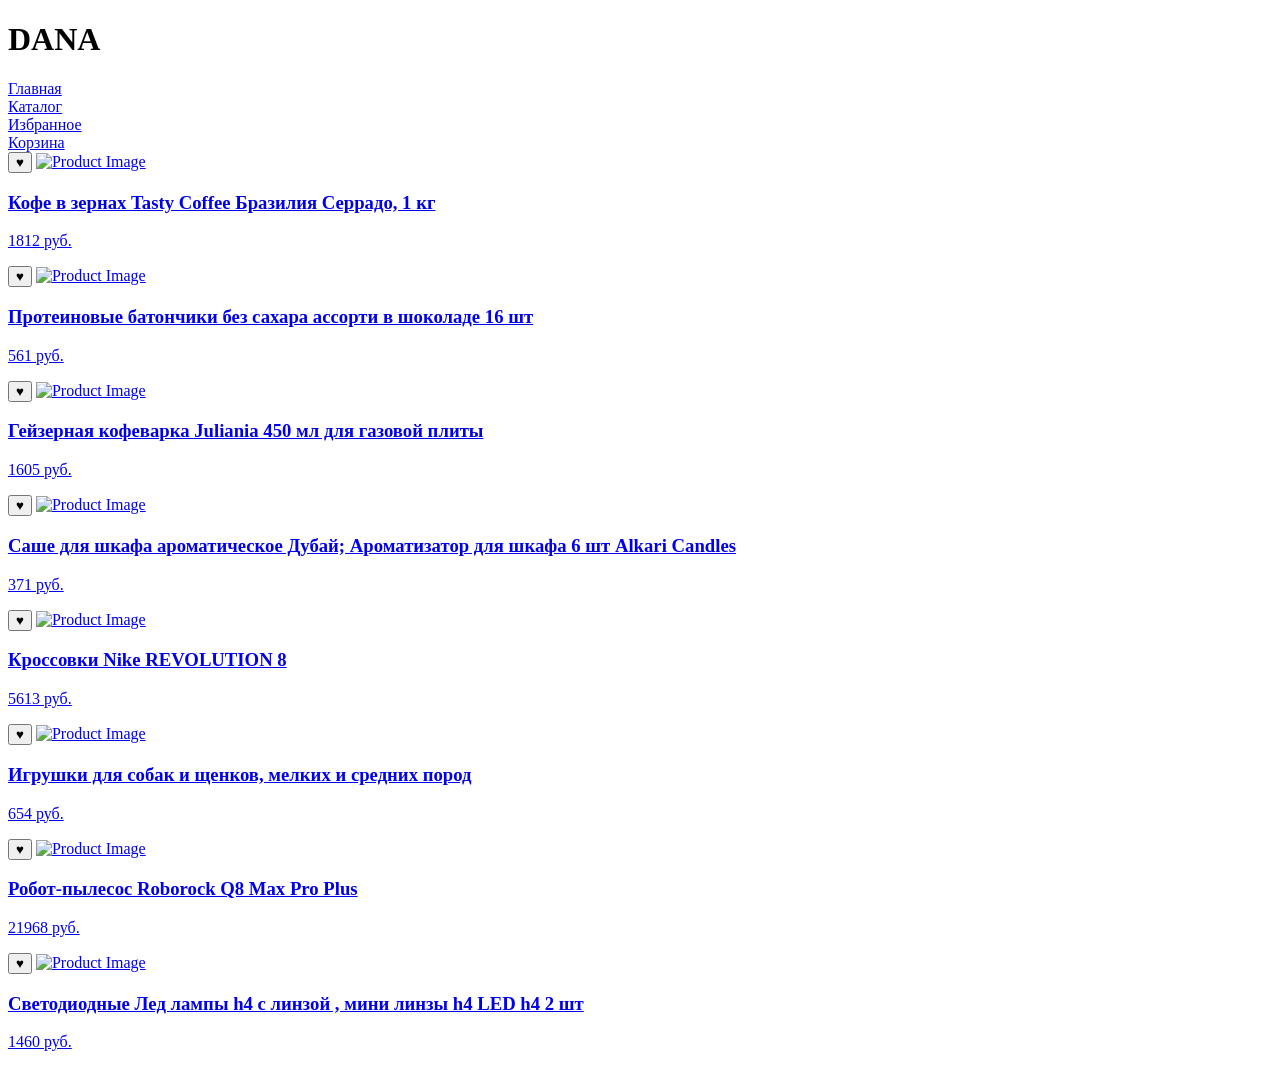
==== index.html @ f8208df0 "Rename ozon.html to index.html" ====
<!DOCTYPE html>
<html lang="ru">
<head>
    <meta charset="UTF-8">
    <meta name="viewport" content="width=device-width, initial-scale=1.0">
    <link rel="stylesheet" href="ozon.css">
    <title>online-store</title>
</head>
<body>
    <header class="site-header">
        <h1>DANA</h1>
        <nav class="navigation">
            <div class="Navigation"><a href="ozon.html">Главная</a></div>
            <div class="Navigation"><a href="ozon.html">Каталог</a></div>
            <div class="Navigation"><a href="favorites.html">Избранное</a></div>
            <div class="Navigation"><a href="cart.html">Корзина</a></div>
        </nav>
    </header>

    <main class="catalog">
        <div class="product-card">
             <button class="favorite-btn" onclick="handleFavoriteClick(this, 1)">♥</button> 
             <a href="product.html?id=1">
                <img src="image/coffee.jpg" alt="Product Image">
                <h3>Кофе в зернах Tasty Coffee Бразилия Серрадо, 1 кг</h3>
                <p class="price">1812 руб.</p>
            </a>
        </div>
        <div class="product-card">
             <button class="favorite-btn" onclick="handleFavoriteClick(this, 2)">♥</button> 
             <a href="product.html?id=2">
                <img src="image/batonchik.jpg" alt="Product Image">
                <h3>Протеиновые батончики без сахара ассорти в шоколаде 16 шт</h3>
                <p class="price">561 руб.</p>
            </a>
        </div>
        <div class="product-card">
             <button class="favorite-btn" onclick="handleFavoriteClick(this, 3)">♥</button> 
             <a href="product.html?id=3">
                <img src="image/8511828697.jpg" alt="Product Image">
                <h3>Гейзерная кофеварка Juliania 450 мл для газовой плиты</h3>
                <p class="price">1605 руб.</p>
            </a>  
            </div>
        <div class="product-card">
             <button class="favorite-btn" onclick="handleFavoriteClick(this, 4)">♥</button> 
             <a href="product.html?id=4">
                <img src="image/10925542141.jpg" alt="Product Image">
                <h3>Саше для шкафа ароматическое Дубай; Ароматизатор для шкафа 6 шт Alkari Candles</h3>
                <p class="price">371 руб.</p>
            </a>   
        </div>
        <div class="product-card">
             <button class="favorite-btn" onclick="handleFavoriteClick(this, 5)">♥</button> 
             <a href="product.html?id=5">
                <img src="image/cros1.jpg" alt="Product Image">
                <h3>Кроссовки Nike REVOLUTION 8</h3>
                <p class="price">5613 руб.</p>
            </a>
        </div>
        <div class="product-card">
             <button class="favorite-btn" onclick="handleFavoriteClick(this, 6)">♥</button> 
             <a href="product.html?id=6">
                <img src="image/dog1.jpg" alt="Product Image">
                <h3>Игрушки для собак и щенков, мелких и средних пород</h3>
                <p class="price">654 руб.</p>
            </a>
        </div>
        <div class="product-card">
             <button class="favorite-btn" onclick="handleFavoriteClick(this, 7)">♥</button> 
             <a href="product.html?id=7">
                <img src="image/pol1.jpg" alt="Product Image">
                <h3>Робот-пылесос Roborock Q8 Max Pro Plus</h3>
                <p class="price">21968 руб.</p>
            </a>
        </div>
        </div>
        <div class="product-card">
             <button class="favorite-btn" onclick="handleFavoriteClick(this, 8)">♥</button> 
             <a href="product.html?id=8">
                <img src="image/cvet1.jpg" alt="Product Image">
                <h3>Светодиодные Лед лампы h4 с линзой , мини линзы h4 LED h4 2 шт</h3>
                <p class="price">1460 руб.</p>
            </a>
        </div>
        </div>
    </main>
    <script src="products.js"></script>
    <script src="cart.js"></script>

        
  
</body>
</html>
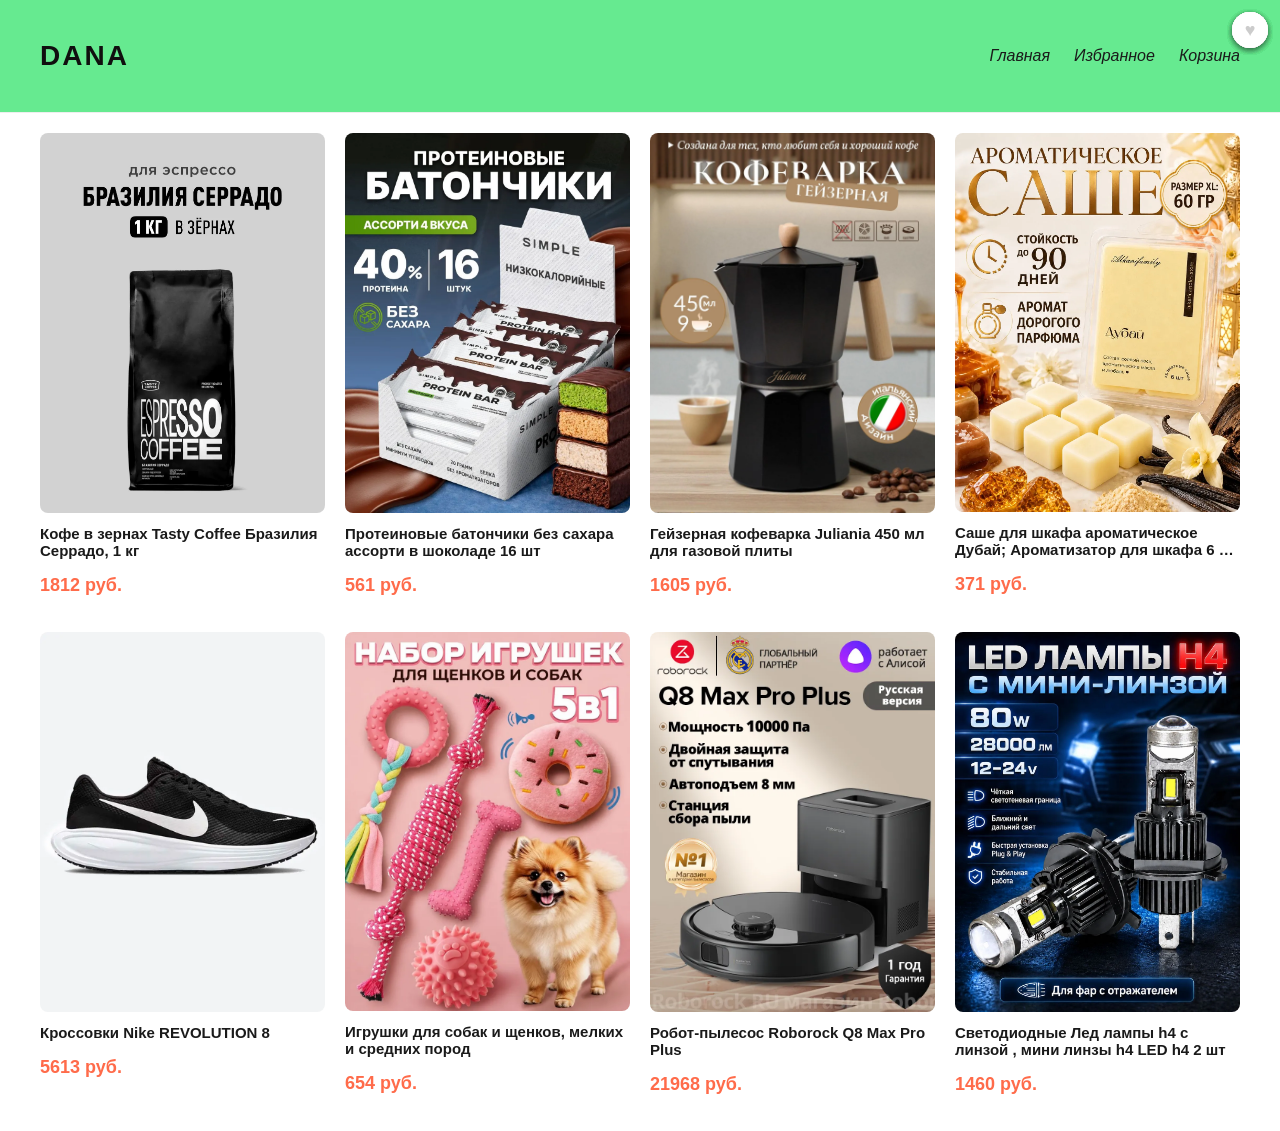
==== commit fa7f9c18: "2.0" ====
--- a/index.html
+++ b/index.html
@@ -11,7 +11,6 @@
         <h1>DANA</h1>
         <nav class="navigation">
             <div class="Navigation"><a href="ozon.html">Главная</a></div>
-            <div class="Navigation"><a href="ozon.html">Каталог</a></div>
             <div class="Navigation"><a href="favorites.html">Избранное</a></div>
             <div class="Navigation"><a href="cart.html">Корзина</a></div>
         </nav>
@@ -91,4 +90,4 @@
         
   
 </body>
-</html>
+</html>
--- a/ozon.css
+++ b/ozon.css
@@ -0,0 +1,314 @@
+body {
+    font-family: Arial, sans-serif;
+    margin: 0;
+    padding: 0;
+    background-color: #ffffff;
+}
+
+h1 {
+    color: #333;
+    margin: 0;
+    padding: 20px 0;
+}
+
+/* Шапка сайта */
+.site-header {
+    display: flex;
+    align-items: center;
+    justify-content: space-between;
+    padding: 20px 40px;
+    background: #66ea90;
+    border-bottom: 1px solid #EEEEEE;
+}
+
+.site-header h1 {
+    font-style: Black Arial;
+    color: #100f0f;
+    font-size: 28px;
+    letter-spacing: 2px;
+}
+
+.navigation {
+    display: flex;
+    justify-content: center;
+    gap: 24px;
+    font-style: italic;
+}
+
+.Navigation a {
+    color: #1a1a1a;
+    text-decoration: none;
+    font-weight: 500;
+    transition: color 0.2s;
+}
+
+.Navigation a:hover {
+    color: #ff6b4a;
+}
+
+/* Сетка каталога — 4 карточки в ряд */
+
+.catalog {
+    display: grid;
+    grid-template-columns: repeat(4, 1fr);
+    gap: 20px;
+    padding: 20px 40px;
+}
+
+/* Одна карточка товара */
+.favorite-btn {
+    position: absolute;
+    top: 12px;
+    right: 12px;
+    background: #fff;
+    border: none;
+    border-radius: 50%;
+    width: 36px;
+    height: 36px;
+    font-size: 18px;
+    cursor: pointer;
+    transition: color 0.2s, transform 0.2s;
+    color: #ccc;
+    box-shadow: 0 2px 6px rgba(0,0,0,0.1);
+    z-index: 2;
+}
+.favorite-btn:hover {
+    transform: scale(1.1);
+}
+.favorite-btn.active {
+    color: #b41a1abc;
+}
+.product-card:hover {
+    transform: translateY(-4px);
+    box-shadow: 0 8px 20px rgba(0,0,0,0.08);
+}
+
+.product-card a {
+    text-decoration: none;
+    color: inherit;
+    display: block;
+}
+
+.product-card h3 {
+    color: #1A1A1A;
+    font-size: 15px;
+    margin: 12px 0 6px;
+    overflow: hidden;
+    -webkit-line-clamp: 2;
+    -webkit-box-orient: vertical;
+    display: block;
+    width: 100%;
+    display: -webkit-box;
+}
+
+.product-card .price {
+    width: 100%;
+    color: #FF6B4A;
+    font-weight: 700;
+    font-size: 18px;
+}
+
+.product-card img {
+    width: 100%;
+    height: auto;
+    object-fit: cover;
+    border-radius: 8px;
+    display: block;
+}
+
+/* Страница товара */
+#main-image {
+    width: 100%;
+    max-width: 400px;
+    height: 400px;
+    object-fit: contain;
+    background: #f5f5f5;
+    display: block;
+}
+
+#thumbnails {
+    display: flex;
+    gap: 8px;
+    margin-top: 10px;
+}
+
+.thumbnail {
+    width: 60px;
+    height: 60px;
+    object-fit: cover;
+    cursor: pointer;
+    border: 2px solid transparent;
+    border-radius: 4px;
+}
+
+.thumbnail:hover {
+    border-color: #999;
+}
+
+/* Таблица характеристик */
+#characteristics-table {
+    width: 100%;
+    border-collapse: collapse;
+    margin-top: 20px;
+}
+
+#characteristics-table td {
+    padding: 8px;
+    border-bottom: 1px solid #eee;
+}
+.product-layout {
+    display: flex;
+    gap: 40px;
+    padding: 40px;
+    max-width: 1000px;
+}
+
+.product-gallery {
+    flex: 0 0 400px;
+}
+
+.product-info {
+    flex: 1;
+}
+
+.product-info h1 {
+    font-size: 26px;
+    color: #1A1A1A;
+    margin-top: 0;
+}
+
+.description {
+    color: #767676;
+    line-height: 1.5;
+}
+
+/* Кнопки веса */
+#weight-buttons {
+    display: flex;
+    gap: 8px;
+    margin: 16px 0;
+}
+
+#weight-buttons button {
+    padding: 8px 16px;
+    border: 1px solid #ddd;
+    border-radius: 8px;
+    background: #fff;
+    cursor: pointer;
+    transition: border-color 0.2s;
+}
+
+#weight-buttons button:hover {
+    border-color: #FF6B4A;
+}
+
+.price {
+    font-size: 32px;
+    font-weight: 700;
+    color: #FF6B4A;
+    margin: 16px 0;
+}
+
+/* Кнопки действий */
+.action-buttons {
+    display: flex;
+    gap: 12px;
+    margin-top: 20px;
+    flex-wrap: wrap;
+}
+.action-buttons button {
+    padding: 14px 24px;
+    border-radius: 10px;
+    font-size: 15px;
+    font-weight: 600;
+    cursor: pointer;
+    border: none;
+    transition: all 0.2s;
+}
+
+/* Главная кнопка — акцентная, первая по счёту */
+.action-buttons button:first-child {
+    background: #FF6B4A;
+    color: #fff;
+}
+
+.action-buttons button:first-child:hover {
+    background: #e85a3a;
+    transform: translateY(-2px);
+}
+
+/* Остальные кнопки — нейтральные */
+.action-buttons button:not(:first-child) {
+    background: #fff;
+    color: #1A1A1A;
+    border: 1px solid #ddd;
+}
+
+.action-buttons button:not(:first-child):hover {
+    border-color: #FF6B4A;
+    color: #FF6B4A;
+}
+
+.btn-primary {
+    background: #FF6B4A;
+    color: #fff;
+    border: none;
+    padding: 14px 28px;
+    border-radius: 10px;
+    font-weight: 600;
+    cursor: pointer;
+    transition: background 0.2s;
+}
+
+.btn-primary:hover {
+    background: #e85a3a;
+}
+
+.btn-secondary {
+    background: #fff;
+    color: #1A1A1A;
+    border: 1px solid #ddd;
+    padding: 14px 20px;
+    border-radius: 10px;
+    cursor: pointer;
+    transition: border-color 0.2s;
+}
+
+.btn-secondary:hover {
+    border-color: #FF6B4A;
+}
+
+/* Таблица характеристик */
+#characteristics-table {
+    width: 100%;
+    max-width: 600px;
+    margin: 0 40px 40px;
+    border-collapse: collapse;
+}
+
+#characteristics-table td {
+    padding: 12px 8px;
+    border-bottom: 1px solid #eee;
+}
+
+#characteristics-table td:first-child {
+    color: #767676;
+    width: 40%;
+}
+
+h2 {
+    padding: 0 40px;
+    color: #1A1A1A;
+}
+
+.cart-total {
+    text-align: right;
+    margin-top: 20px;
+    padding: 20px 40px;
+    grid-column: 1 / -1;
+    border-top: 2px solid #eee;
+}
+
+.cart-total h2 {
+    color: #ff6b4a;
+}
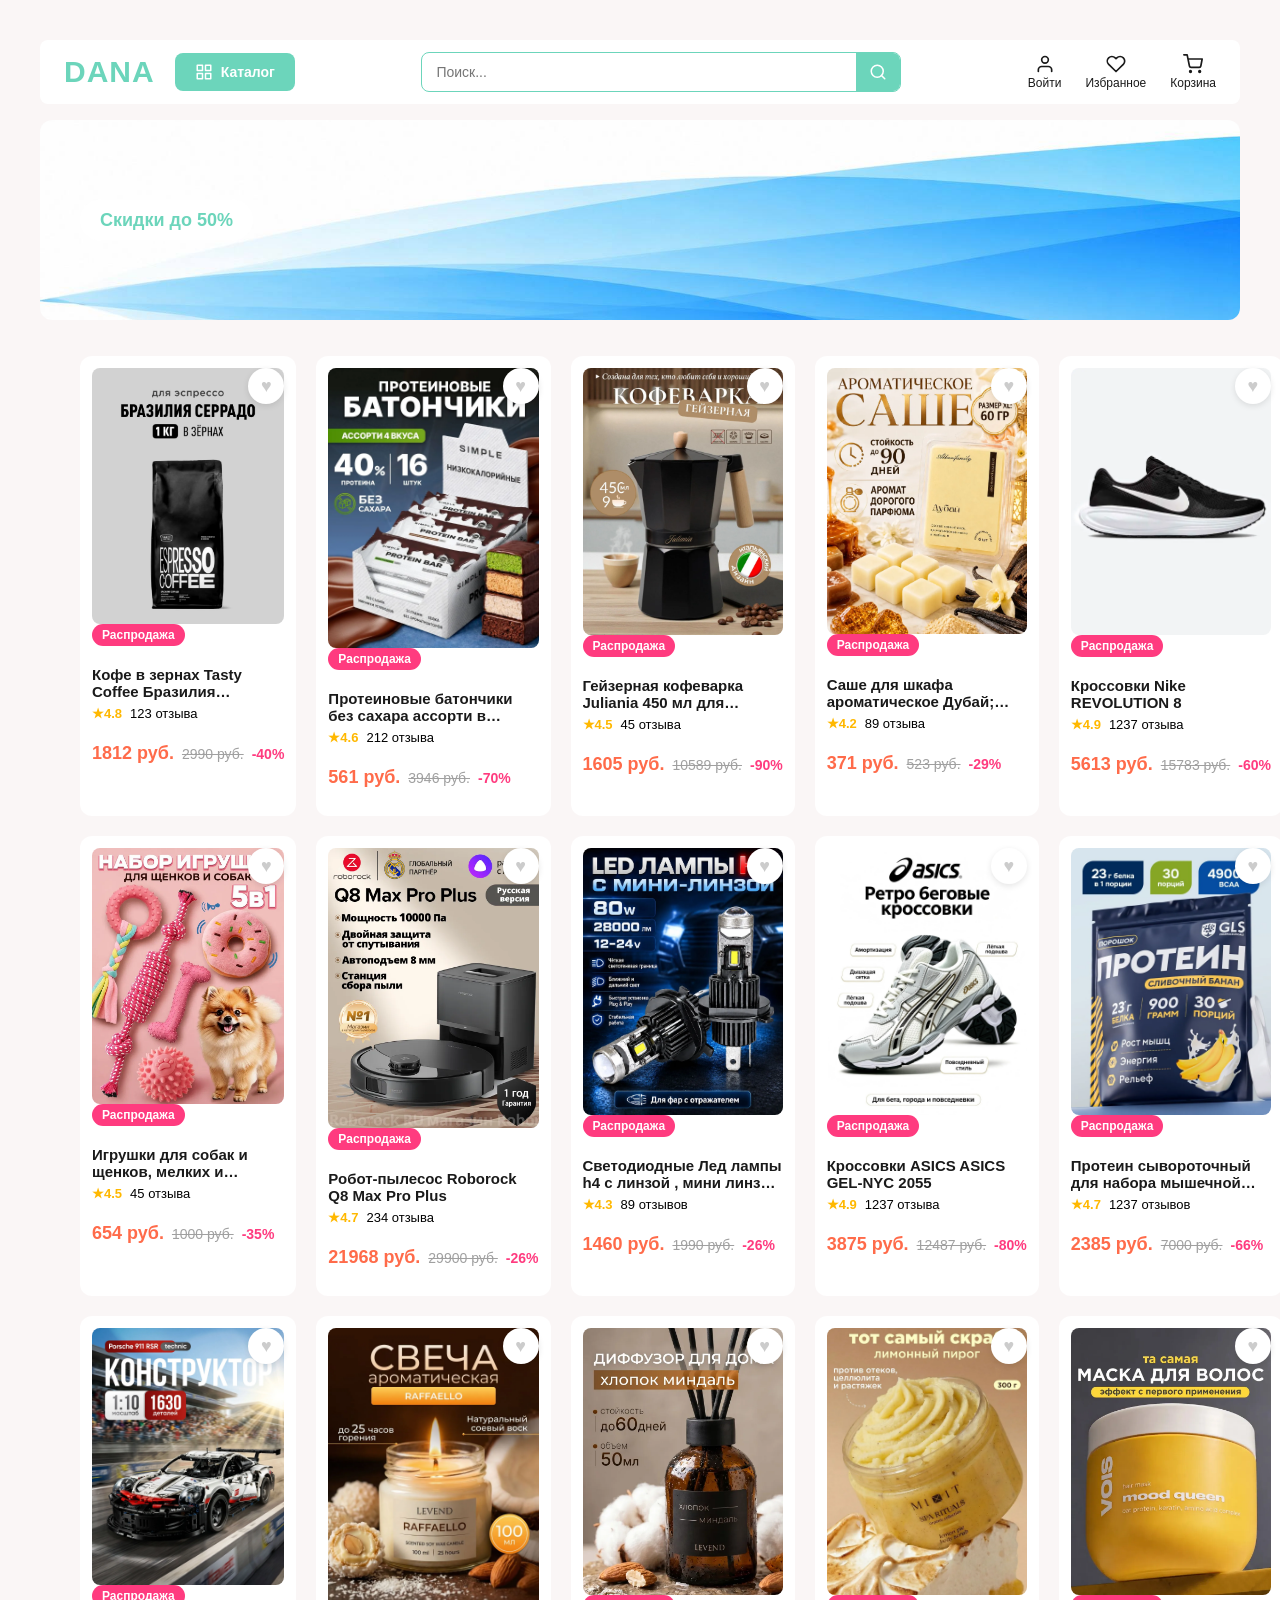
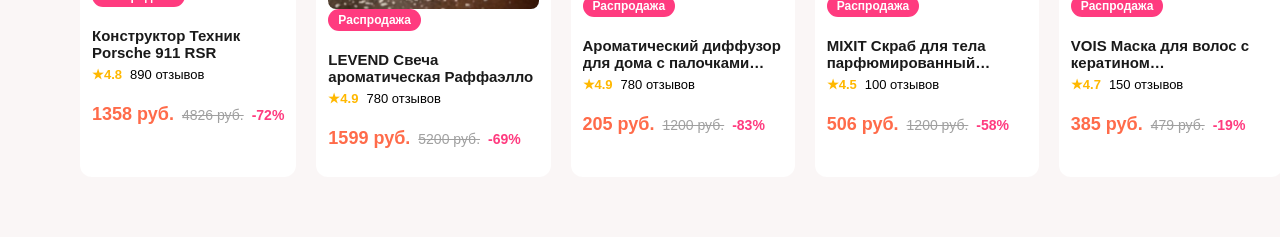
==== commit 52604465: "4.0" ====
--- a/index.html
+++ b/index.html
@@ -7,70 +7,223 @@
     <title>online-store</title>
 </head>
 <body>
-    <header class="site-header">
-        <h1>DANA</h1>
-        <nav class="navigation">
-            <div class="Navigation"><a href="ozon.html">Главная</a></div>
-            <div class="Navigation"><a href="favorites.html">Избранное</a></div>
-            <div class="Navigation"><a href="cart.html">Корзина</a></div>
-        </nav>
-    </header>
+<header class="site-header">
+    <div class="header-left">
+        <a href="index.html" class="logo-link"><h1>DANA</h1></a>
+        <div class="Navigation catalog-dropdown">
+            <button class="catalog-btn" onclick="toggleCatalog()">
+                <svg class="catalog-icon" width="18" height="18" viewBox="0 0 24 24" fill="none" stroke="currentColor" stroke-width="2" stroke-linecap="round" stroke-linejoin="round">
+                    <rect x="3" y="3" width="7" height="7"></rect>
+                    <rect x="14" y="3" width="7" height="7"></rect>
+                    <rect x="3" y="14" width="7" height="7"></rect>
+                    <rect x="14" y="14" width="7" height="7"></rect>
+                </svg>
+                <span>Каталог</span>
+            </button>
+            <div class="catalog-menu" id="catalog-menu">
+                <div class="catalog-column">
+                    <h4>Электроника</h4>
+                    <a href="category.html?cat=1">Телефоны и смарт</a>
+                    <a href="category.html?cat=2">Ноутбуки</a>
+                    <a href="category.html?cat=3">Аксессуары</a>
+                    <a href="category.html?cat=4">Игровые приставки</a>
+                    <a href="category.html?cat=5">Наушники</a>
+                    <a href="category.html?cat=6">Видеокамеры</a>
+                </div>
+                <div class="catalog-column">
+                    <h4>Одежда</h4>
+                    <a href="category.html?cat=7">Мужская одежда</a>
+                    <a href="category.html?cat=8">Женская одежда</a>
+                    <a href="category.html?cat=9">Детская одежда</a>
+                </div>
+                <div class="catalog-column">
+                    <h4>Обувь</h4>
+                    <a href="category.html?cat=16">Мужская обувь</a>
+                    <a href="category.html?cat=17">Женская обувь</a>
+                    <a href="category.html?cat=18">Детская обувь</a>
+                </div>
+                <div class="catalog-column">
+                    <h4>Дом и сад</h4>
+                    <a href="category.html?cat=10">Мебель</a>
+                    <a href="category.html?cat=11">Посуда</a>
+                    <a href="category.html?cat=12">Утварь</a>
+                </div>
+                <div class="catalog-column">
+                    <h4>Красота и здоровье</h4>
+                    <a href="category.html?cat=13">Уход за кожей</a>
+                    <a href="category.html?cat=14">Уход за волосами</a>
+                    <a href="category.html?cat=15">Базовые средства</a>
+                </div>
+            </div>
+        </div>
+    </div>
+
+    <div class="search-bar">
+        <input type="text" placeholder="Поиск..." class="search-input">
+        <button class="search-btn" aria-label="Найти">
+            <svg width="18" height="18" viewBox="0 0 24 24" fill="none" stroke="currentColor" stroke-width="2" stroke-linecap="round" stroke-linejoin="round">
+                <circle cx="11" cy="11" r="8"></circle>
+                <line x1="21" y1="21" x2="16.65" y2="16.65"></line>
+            </svg>
+        </button>
+    </div>
+
+     <nav class="navigation">
+        <div class="Navigation">
+            <a href="login.html">
+                <svg width="20" height="20" viewBox="0 0 24 24" fill="none" stroke="currentColor" stroke-width="2" stroke-linecap="round" stroke-linejoin="round">
+                    <path d="M20 21v-2a4 4 0 0 0-4-4H8a4 4 0 0 0-4 4v2"></path>
+                    <circle cx="12" cy="7" r="4"></circle>
+                </svg>
+                <span>Войти</span>
+            </a>
+        </div>
+        <div class="Navigation">
+            <a href="favorites.html">
+                <svg width="20" height="20" viewBox="0 0 24 24" fill="none" stroke="currentColor" stroke-width="2" stroke-linecap="round" stroke-linejoin="round">
+                    <path d="M20.8 4.6a5.5 5.5 0 0 0-7.8 0L12 5.6l-1-1a5.5 5.5 0 0 0-7.8 7.8l1 1L12 21l7.8-7.6 1-1a5.5 5.5 0 0 0 0-7.8z"></path>
+                </svg>
+                <span>Избранное</span>
+            </a>
+        </div>
+        <div class="Navigation">
+            <a href="cart.html">
+                <svg width="20" height="20" viewBox="0 0 24 24" fill="none" stroke="currentColor" stroke-width="2" stroke-linecap="round" stroke-linejoin="round">
+                    <circle cx="9" cy="21" r="1"></circle>
+                    <circle cx="20" cy="21" r="1"></circle>
+                    <path d="M1 1h4l2.7 13.4a2 2 0 0 0 2 1.6h9.7a2 2 0 0 0 2-1.6L23 6H6"></path>
+                </svg>
+                <span>Корзина</span>
+            </a>
+        </div>
+    </nav>
+</header>
+
+<section class="promo-banner">
+    <img src="image/bann.jpg" alt="Летняя распродажа" class="banner-image">
+    <div class="banner-content">
+        <span class="banner-badge">Скидки до 50%</span>
+    </div>
+</section>
 
     <main class="catalog">
         <div class="product-card">
              <button class="favorite-btn" onclick="handleFavoriteClick(this, 1)">♥</button> 
              <a href="product.html?id=1">
                 <img src="image/coffee.jpg" alt="Product Image">
+                <span class="sale-badge">Распродажа</span>
                 <h3>Кофе в зернах Tasty Coffee Бразилия Серрадо, 1 кг</h3>
-                <p class="price">1812 руб.</p>
+                <div class="rating">
+                    <span class="stars">★4.8</span>
+                    <span class="review-count">123 отзыва</span>
+                </div>
+                <div class="price-row">
+                    <span class="price">1812 руб.</span>
+                    <span class="price-old">2990 руб.</span>
+                    <span class="discount">-40%</span>
+                </div>
             </a>
         </div>
         <div class="product-card">
              <button class="favorite-btn" onclick="handleFavoriteClick(this, 2)">♥</button> 
              <a href="product.html?id=2">
                 <img src="image/batonchik.jpg" alt="Product Image">
+                <span class="sale-badge">Распродажа</span>
                 <h3>Протеиновые батончики без сахара ассорти в шоколаде 16 шт</h3>
-                <p class="price">561 руб.</p>
+                <div class="rating">
+                    <span class="stars">★4.6</span>
+                    <span class="review-count">212 отзыва</span>
+                </div>
+                <div class="price-row">
+                    <span class="price">561 руб.</span>
+                    <span class="price-old">3946 руб.</span>
+                    <span class="discount">-70%</span>
+                </div>
             </a>
         </div>
         <div class="product-card">
              <button class="favorite-btn" onclick="handleFavoriteClick(this, 3)">♥</button> 
              <a href="product.html?id=3">
                 <img src="image/8511828697.jpg" alt="Product Image">
+                <span class="sale-badge">Распродажа</span>
                 <h3>Гейзерная кофеварка Juliania 450 мл для газовой плиты</h3>
-                <p class="price">1605 руб.</p>
+                <div class="rating">
+                    <span class="stars">★4.5</span>
+                    <span class="review-count">45 отзыва</span>
+                </div>
+                <div class="price-row">
+                    <span class="price">1605 руб.</span>
+                    <span class="price-old">10589 руб.</span>
+                    <span class="discount">-90%</span>
+                </div>
             </a>  
             </div>
         <div class="product-card">
              <button class="favorite-btn" onclick="handleFavoriteClick(this, 4)">♥</button> 
              <a href="product.html?id=4">
                 <img src="image/10925542141.jpg" alt="Product Image">
+                <span class="sale-badge">Распродажа</span>
                 <h3>Саше для шкафа ароматическое Дубай; Ароматизатор для шкафа 6 шт Alkari Candles</h3>
-                <p class="price">371 руб.</p>
+                <div class="rating">
+                    <span class="stars">★4.2</span>
+                    <span class="review-count">89 отзыва</span>
+                </div>
+                <div class="price-row">
+                    <span class="price">371 руб.</span>
+                    <span class="price-old">523 руб.</span>
+                    <span class="discount">-29%</span>
+                </div>
             </a>   
         </div>
         <div class="product-card">
              <button class="favorite-btn" onclick="handleFavoriteClick(this, 5)">♥</button> 
              <a href="product.html?id=5">
                 <img src="image/cros1.jpg" alt="Product Image">
+                <span class="sale-badge">Распродажа</span>
                 <h3>Кроссовки Nike REVOLUTION 8</h3>
-                <p class="price">5613 руб.</p>
+                <div class="rating">
+                    <span class="stars">★4.9</span>
+                    <span class="review-count">1237 отзыва</span>
+                </div>
+                <div class="price-row">
+                    <span class="price">5613 руб.</span>
+                    <span class="price-old">15783 руб.</span>
+                    <span class="discount">-60%</span>
+                </div>
             </a>
         </div>
         <div class="product-card">
              <button class="favorite-btn" onclick="handleFavoriteClick(this, 6)">♥</button> 
              <a href="product.html?id=6">
                 <img src="image/dog1.jpg" alt="Product Image">
+                <span class="sale-badge">Распродажа</span>
                 <h3>Игрушки для собак и щенков, мелких и средних пород</h3>
-                <p class="price">654 руб.</p>
+                <div class="rating">
+                    <span class="stars">★4.5</span>
+                    <span class="review-count">45 отзыва</span>
+                </div>
+                <div class="price-row">
+                    <span class="price">654 руб.</span>
+                    <span class="price-old">1000 руб.</span>
+                    <span class="discount">-35%</span>
+                </div>
             </a>
         </div>
         <div class="product-card">
              <button class="favorite-btn" onclick="handleFavoriteClick(this, 7)">♥</button> 
              <a href="product.html?id=7">
                 <img src="image/pol1.jpg" alt="Product Image">
+                <span class="sale-badge">Распродажа</span>
                 <h3>Робот-пылесос Roborock Q8 Max Pro Plus</h3>
-                <p class="price">21968 руб.</p>
+                <div class="rating">
+                    <span class="stars">★4.7</span>
+                    <span class="review-count">234 отзыва</span>
+                </div>
+                <div class="price-row">
+                    <span class="price">21968 руб.</span>
+                    <span class="price-old">29900 руб.</span>
+                    <span class="discount">-26%</span>
+                </div>
             </a>
         </div>
         </div>
@@ -78,16 +231,156 @@
              <button class="favorite-btn" onclick="handleFavoriteClick(this, 8)">♥</button> 
              <a href="product.html?id=8">
                 <img src="image/cvet1.jpg" alt="Product Image">
+                <span class="sale-badge">Распродажа</span>
                 <h3>Светодиодные Лед лампы h4 с линзой , мини линзы h4 LED h4 2 шт</h3>
-                <p class="price">1460 руб.</p>
-            </a>
-        </div>
+                <div class="rating">
+                    <span class="stars">★4.3</span>
+                    <span class="review-count">89 отзывов</span>
+                </div>
+                <div class="price-row">
+                    <span class="price">1460 руб.</span>
+                    <span class="price-old">1990 руб.</span>
+                    <span class="discount">-26%</span>
+                </div>
+            </a>
+        </div>
+        <div class="product-card">
+             <button class="favorite-btn" onclick="handleFavoriteClick(this, 9)">♥</button> 
+             <a href="product.html?id=9">
+                <img src="image/asic.jpg" alt="Product Image">
+                <span class="sale-badge">Распродажа</span>
+                <h3>Кроссовки ASICS ASICS GEL-NYC 2055</h3>
+                <div class="rating">
+                    <span class="stars">★4.9</span>
+                    <span class="review-count">1237 отзыва</span>
+                </div>
+                <div class="price-row">
+                    <span class="price">3875 руб.</span>
+                    <span class="price-old">12487 руб.</span>
+                    <span class="discount">-80%</span>
+                </div>
+                </a>
+            </div>
+            <div class="product-card">
+                 <button class="favorite-btn" onclick="handleFavoriteClick(this, 10)">♥</button> 
+                 <a href="product.html?id=10">
+                    <img src="image/pro.jpg" alt="Product Image">
+                    <span class="sale-badge">Распродажа</span>
+                    <h3>Протеин сывороточный для набора мышечной массы GLS Банановый </h3>
+                    <div class="rating">
+                        <span class="stars">★4.7</span>
+                        <span class="review-count">1237 отзывов</span>
+                    </div>
+                    <div class="price-row">
+                        <span class="price">2385 руб.</span>
+                        <span class="price-old">7000 руб.</span>
+                        <span class="discount">-66%</span>
+                    </div>
+                </a>
+            </div>
+            <div class="product-card">
+                 <button class="favorite-btn" onclick="handleFavoriteClick(this, 11)">♥</button> 
+                 <a href="product.html?id=11">
+                    <img src="image/por1.jpg" alt="Product Image">
+                    <span class="sale-badge">Распродажа</span>
+                    <h3>Конструктор Техник Porsche 911 RSR</h3>
+                    <div class="rating">
+                        <span class="stars">★4.8</span>
+                        <span class="review-count">890 отзывов</span>
+                    </div>
+                    <div class="price-row">
+                        <span class="price">1358 руб.</span>
+                        <span class="price-old">4826 руб.</span>
+                        <span class="discount">-72%</span>
+                    </div>
+                </a>
+            </div>
+            <div class="product-card">
+                 <button class="favorite-btn" onclick="handleFavoriteClick(this, 12)">♥</button> 
+                 <a href="product.html?id=12">
+                    <img src="image/cv1.jpg" alt="Product Image">
+                    <span class="sale-badge">Распродажа</span>
+                    <h3>LEVEND Свеча ароматическая Раффаэлло</h3>
+                    <div class="rating">
+                        <span class="stars">★4.9</span>
+                        <span class="review-count">780 отзывов</span>
+                    </div>
+                    <div class="price-row">
+                        <span class="price">1599 руб.</span>
+                        <span class="price-old">5200 руб.</span>
+                        <span class="discount">-69%</span>
+                    </div>
+                </a>
+            </div>
+            <div class="product-card">
+                 <button class="favorite-btn" onclick="handleFavoriteClick(this, 13)">♥</button> 
+                 <a href="product.html?id=13">
+                    <img src="image/dif.jpg" alt="Product Image">
+                    <span class="sale-badge">Распродажа</span>
+                    <h3>Ароматический диффузор для дома с палочками Хлопок и миндаль 50 мл</h3>
+                    <div class="rating">
+                        <span class="stars">★4.9</span>
+                        <span class="review-count">780 отзывов</span>
+                    </div>
+                    <div class="price-row">
+                        <span class="price">205 руб.</span>
+                        <span class="price-old">1200 руб.</span>
+                        <span class="discount">-83%</span>
+                    </div>
+                </a>
+            </div>
+            <div class="product-card">
+                 <button class="favorite-btn" onclick="handleFavoriteClick(this, 14)">♥</button> 
+                 <a href="product.html?id=14">
+                    <img src="image/mix1.jpg" alt="Product Image">
+                    <span class="sale-badge">Распродажа</span>
+                    <h3>MIXIT Скраб для тела парфюмированный женский соляной Лимонный пирог </h3>
+                    <div class="rating">
+                        <span class="stars">★4.5</span>
+                        <span class="review-count">100 отзывов</span>
+                    </div>
+                    <div class="price-row">
+                        <span class="price">506 руб.</span>
+                        <span class="price-old">1200 руб.</span>
+                        <span class="discount">-58%</span>
+                    </div>
+                </a>
+            </div>
+            <div class="product-card">
+                 <button class="favorite-btn" onclick="handleFavoriteClick(this, 15)">♥</button> 
+                 <a href="product.html?id=15">
+                    <img src="image/vois1.jpg" alt="Product Image">
+                    <span class="sale-badge">Распродажа</span>
+                    <h3>VOIS Маска для волос с кератином восстанавливающая, 350мл</h3>
+                    <div class="rating">
+                        <span class="stars">★4.7</span>
+                        <span class="review-count">150 отзывов</span>
+                    </div>
+                    <div class="price-row">
+                        <span class="price">385 руб.</span>
+                        <span class="price-old">479 руб.</span>
+                        <span class="discount">-19%</span>
+                    </div>
+                </a>
+            </div>
         </div>
     </main>
     <script src="products.js"></script>
     <script src="cart.js"></script>
+    <script>
+    function toggleCatalog() {
+        document.getElementById(`catalog-menu`).classList.toggle(`open`);
+    }
+    document.addEventListener(`click`, (event) => {
+        const dropdown = document.querySelector(`.catalog-dropdown`);
+        const menu = document.getElementById(`catalog-menu`);
+        if (!dropdown.contains(event.target)) {
+            menu.classList.remove(`open`);
+        }
+    });
+    </script>
 
         
   
 </body>
-</html>+</html>
--- a/ozon.css
+++ b/ozon.css
@@ -1,61 +1,245 @@
 body {
     font-family: Arial, sans-serif;
+    margin: 30px;
+    padding: 10px;
+    background-color: #faf6f6;
+}
+
+/* Шапка сайта */
+.site-header {
+    position: sticky;
+    top: 0;
+    background-color: #ffffff;
+    z-index: 1000;
+    width: 100%;
+    box-sizing: border-box;
+    display: flex;
+    justify-content: space-between;
+    align-items: center;
+    padding: 12px 24px;
+    gap: 20px;
+    border-radius: 8px;
+}   
+
+.header-left {
+    display: flex;
+    align-items: center;
+    gap: 20px;
+    flex-shrink: 0;
+}
+
+.logo-link {
+    text-decoration: none;
+    color: inherit;
+}
+
+.logo-link h1 {
     margin: 0;
     padding: 0;
-    background-color: #ffffff;
-}
-
-h1 {
-    color: #333;
-    margin: 0;
-    padding: 20px 0;
-}
-
-/* Шапка сайта */
-.site-header {
-    display: flex;
-    align-items: center;
-    justify-content: space-between;
-    padding: 20px 40px;
-    background: #66ea90;
-    border-bottom: 1px solid #EEEEEE;
-}
-
-.site-header h1 {
-    font-style: Black Arial;
-    color: #100f0f;
-    font-size: 28px;
-    letter-spacing: 2px;
+    color: #6cd5bb;
+    font-weight: 800;
+    font-size: 30px;
+    letter-spacing: 1px;
+    border-bottom: none;
 }
 
 .navigation {
     display: flex;
+    align-items: center;
     justify-content: center;
     gap: 24px;
-    font-style: italic;
-}
-
-.Navigation a {
+}
+
+.navigation .Navigation a {
+    display: flex;
+    flex-direction: column;
+    align-items: center;
+    gap: 2px;
     color: #1a1a1a;
     text-decoration: none;
     font-weight: 500;
+    font-size: 12px;
     transition: color 0.2s;
 }
 
-.Navigation a:hover {
-    color: #ff6b4a;
+.navigation .Navigation a:hover {
+    color: #6cd5bb;
+}
+
+/* Каталог (dropdown) */
+.catalog-dropdown {
+    position: relative;
+}
+
+.catalog-btn {
+    display: flex;
+    align-items: center;
+    gap: 8px;
+    background-color: #6cd5bb;
+    color: #ffffff;
+    border: none;
+    padding: 10px 20px;
+    border-radius: 8px;
+    cursor: pointer;
+    transition: background 0.2s, transform 0.1s ease;
+    font-size: 14px;
+    font-weight: 600;
+}
+
+.catalog-btn:hover {
+    background: #58bfa6;
+    transform: translateY(-1px);
+}
+
+.catalog-icon {
+    flex-shrink: 0;
+}
+
+.catalog-menu {
+    display: none;
+    position: absolute;
+    top: calc(100% + 10px);
+    left: 0;
+    background: #fff;
+    padding: 24px;
+    border-radius: 12px;
+    box-shadow: 0 12px 32px rgba(0, 0, 0, 0.15);
+    grid-template-columns: repeat(4, 180px);
+    gap: 24px;
+    z-index: 100;
+}
+
+.catalog-menu.open {
+    display: grid;
+}
+
+.catalog-menu.multi-column {
+    padding: 20px;
+    gap: 24px;
+    grid-template-columns: repeat(3, 200px);
+    display: none;
+}
+
+.catalog-dropdown:hover .catalog-menu.multi-column {
+    display: grid;
+}
+
+.catalog-column h4 {
+    color: #1A1A1A;
+    font-size: 14px;
+    margin: 0 0 10px;
+}
+
+.catalog-column a {
+    display: block;
+    color: #767676;
+    text-decoration: none;
+    font-size: 14px;
+    padding: 6px 0;
+}
+
+.catalog-column a:hover {
+    color: #FF6B4A;
+}
+
+/* Поисковая строка */
+.search-bar {
+    flex: 1;
+    display: flex;
+    align-items: stretch;
+    max-width: 480px;
+    height: 40px;
+    background-color: #fff;
+    border-radius: 8px;
+    overflow: hidden;
+    border: 1.5px solid #6cd5bb;
+    box-sizing: border-box;
+}
+
+.search-input {
+    flex: 1;
+    min-width: 0;
+    border: none;
+    outline: none;
+    padding: 0 14px;
+    font-size: 14px;
+    background: transparent;
+}
+
+.search-btn {
+    border: none;
+    background-color: #6cd5bb;
+    color: #fff;
+    width: 44px;
+    flex-shrink: 0;
+    display: flex;
+    align-items: center;
+    justify-content: center;
+    cursor: pointer;
+    transition: background 0.2s;
+}
+
+.search-btn:hover {
+    background-color: #58bfa6;
+}
+
+/* Промо-баннер */
+.promo-banner {
+    position: relative;
+    width: 100%;
+    height: 200px;
+    border-radius: 12px;
+    overflow: hidden;
+    margin: 16px 0;
+}
+
+.banner-image {
+    width: 100%;
+    height: 100%;
+    object-fit: cover;
+    display: block;
+}
+
+.banner-content {
+    position: absolute;
+    top: 50%;
+    left: 40px;
+    transform: translateY(-50%);
+    color: #fff;
+    max-width: 400px;
+}
+
+.banner-content h2 {
+    font-size: 32px;
+    line-height: 1.2;
+    margin: 0 0 8px 0;
+    text-shadow: 0 2px 8px rgba(0,0,0,0.3);
+}
+
+.banner-content p {
+    font-size: 16px;
+    margin: 0 0 16px 0;
+}
+
+.banner-badge {
+    display: inline-block;
+    background-color: #ffffff;
+    color: #6cd5bb;
+    padding: 10px 20px;
+    border-radius: 24px;
+    font-weight: 700;
+    font-size: 18px;
 }
 
 /* Сетка каталога — 4 карточки в ряд */
-
 .catalog {
     display: grid;
-    grid-template-columns: repeat(4, 1fr);
+    grid-template-columns: repeat(5, 1fr);
     gap: 20px;
     padding: 20px 40px;
 }
 
-/* Одна карточка товара */
+/* Карточка товара */
 .favorite-btn {
     position: absolute;
     top: 12px;
@@ -72,12 +256,22 @@
     box-shadow: 0 2px 6px rgba(0,0,0,0.1);
     z-index: 2;
 }
+
 .favorite-btn:hover {
     transform: scale(1.1);
 }
+
 .favorite-btn.active {
     color: #b41a1abc;
 }
+
+.product-card {
+    position: relative;
+    background: #fff;
+    border-radius: 12px;
+    padding: 12px;
+}
+
 .product-card:hover {
     transform: translateY(-4px);
     box-shadow: 0 8px 20px rgba(0,0,0,0.08);
@@ -96,9 +290,8 @@
     overflow: hidden;
     -webkit-line-clamp: 2;
     -webkit-box-orient: vertical;
-    display: block;
-    width: 100%;
     display: -webkit-box;
+    width: 100%;
 }
 
 .product-card .price {
@@ -119,8 +312,8 @@
 /* Страница товара */
 #main-image {
     width: 100%;
-    max-width: 400px;
-    height: 400px;
+    max-width: 600px;
+    height: 600px;
     object-fit: contain;
     background: #f5f5f5;
     display: block;
@@ -133,8 +326,8 @@
 }
 
 .thumbnail {
-    width: 60px;
-    height: 60px;
+    width: 80px;
+    height: 80px;
     object-fit: cover;
     cursor: pointer;
     border: 2px solid transparent;
@@ -145,36 +338,57 @@
     border-color: #999;
 }
 
-/* Таблица характеристик */
-#characteristics-table {
-    width: 100%;
-    border-collapse: collapse;
-    margin-top: 20px;
-}
-
-#characteristics-table td {
-    padding: 8px;
-    border-bottom: 1px solid #eee;
-}
 .product-layout {
-    display: flex;
-    gap: 40px;
+    display: grid;
+    grid-template-columns: 450px 1fr 320px;
+    grid-template-rows: auto 1fr;
+    gap: 12px 40px;
     padding: 40px;
-    max-width: 1000px;
+    max-width: 1300px;
 }
 
 .product-gallery {
-    flex: 0 0 400px;
+    grid-column: 1;
+    grid-row: 1 / 3;
 }
 
 .product-info {
-    flex: 1;
+    flex: 0 0 320px;
 }
 
 .product-info h1 {
     font-size: 26px;
     color: #1A1A1A;
     margin-top: 0;
+}
+.product-about {
+    flex: 1;
+    min-width: 280px;
+}
+
+.product-about h2 {
+    font-size: 18px;
+    padding: 0;
+    margin: 0 0 16px 0;
+}
+
+.product-header {
+    grid-column: 2/4;
+    grid-row: 1;
+}
+
+.product-header h1 {
+    font-size: 26px;
+    color: #1A1A1A;
+    margin: 0 0 8px 0;
+}
+
+.product-header .brand-row {
+    margin: 0 0 8px 0;
+}
+
+.product-header .rating {
+    margin: 0;
 }
 
 .description {
@@ -216,6 +430,7 @@
     margin-top: 20px;
     flex-wrap: wrap;
 }
+
 .action-buttons button {
     padding: 14px 24px;
     border-radius: 10px;
@@ -226,7 +441,6 @@
     transition: all 0.2s;
 }
 
-/* Главная кнопка — акцентная, первая по счёту */
 .action-buttons button:first-child {
     background: #FF6B4A;
     color: #fff;
@@ -237,7 +451,6 @@
     transform: translateY(-2px);
 }
 
-/* Остальные кнопки — нейтральные */
 .action-buttons button:not(:first-child) {
     background: #fff;
     color: #1A1A1A;
@@ -311,4 +524,139 @@
 
 .cart-total h2 {
     color: #ff6b4a;
+}
+
+.sale-badge {
+    display: inline-flex;
+    align-items: center;
+    gap: 4px;
+    background-color: #ff3b7f;
+    color: #fff;
+    font-size: 12px;
+    font-weight: 700;
+    padding: 4px 10px;
+    border-radius: 16px;
+    margin-bottom: 8px;
+}
+
+.rating {
+    display: flex;
+    align-items: center;
+    gap: 8px;
+    margin: 6px 0;
+    font-size: 13px;
+}
+
+.stars {
+    color: #ffb800;
+    font-weight: 700;
+}
+
+.reviews {
+    color: #767676;
+}
+
+.product-card .price-row {
+    display: flex;
+    align-items: baseline;
+    gap: 8px;
+    flex-wrap: nowrap;
+    justify-content: flex-start;
+    margin-top: 6px;
+}
+
+.product-description-section {
+    padding: 0 40px 40px;
+    max-width: 900px;
+}
+
+.product-description-section h2 {
+    padding: 0;
+    margin: 12px;
+}
+.product-card .price-row .price {
+    width: auto !important;
+    display: inline;
+    white-space: nowrap;
+    color: #FF6B4A;
+    font-weight: 700;
+    font-size: 18px;
+}
+
+.price-old {
+    display: inline;
+    width: auto;
+    white-space: nowrap;
+    color: #a0a0a0;
+    font-size: 14px;
+    text-decoration: line-through;
+}
+
+.product-card .discount {
+    display: inline;
+    white-space: nowrap;
+    color: #ff3b7f;
+    font-weight: 700;
+    font-size: 14px;
+}
+
+.brand-row {
+    display: flex;
+    align-items: center;
+    gap: 6px;
+    margin-bottom: 8px 0;
+    font-size: 14px;
+    color: #767676;
+    
+}
+ .brand-name {
+    font-weight: 600;
+    color: #1A1A1A;
+}
+
+.favorite-btn-full {
+    display: flex;
+    align-items: center;
+    gap: 8px;
+    width: 100%;
+    justify-content: center;
+    max-width: 260px;
+    margin-top: 12px;
+    border: 2px solid #ff3b7f;
+
+}
+.favorite-toggle-btn {
+    display: inline-flex;
+    align-items: center;
+    justify-content: center;
+    gap: 8px;
+    width: auto;
+    margin-top: 12px;
+    border: 2px solid #ddd;
+    padding: 14px 20px;
+    font-weight: 600;
+    font-size: 15px;
+    color: #1A1A1A;
+}
+
+.favorite-btn-full:hover {
+    background-color: #ff3b7f;
+    color: #ff3b7f;
+}
+
+.favorite-btn-full:active svg {
+    fill: #ff3b7f;
+    stroke: #ff3b7f;
+}
+
+.recommended-grid {
+    display: grid;
+    grid-template-columns: repeat(5, 1fr);
+    gap: 16px;
+}
+.recommended-grid .product-card img {
+    width: 100%;
+    height: auto;
+    object-fit: cover;
+    border-radius: 8px;
 }
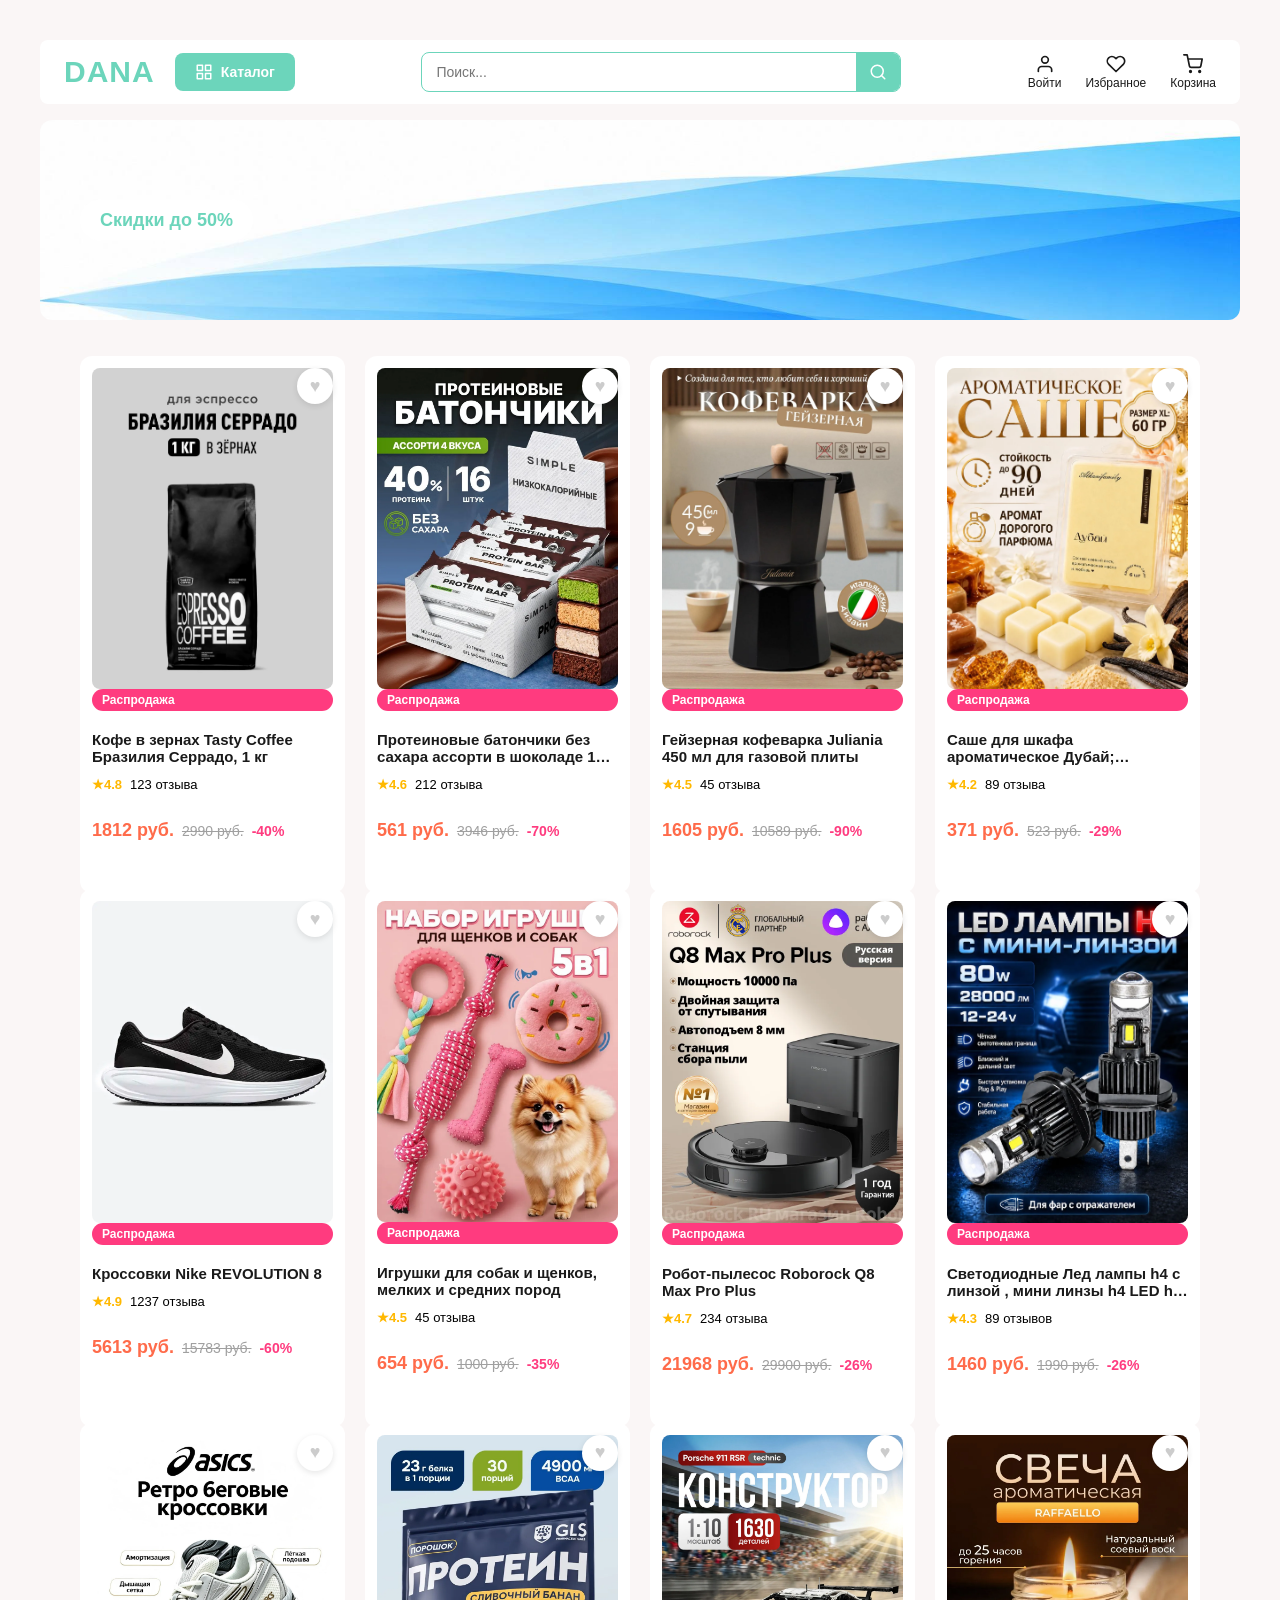
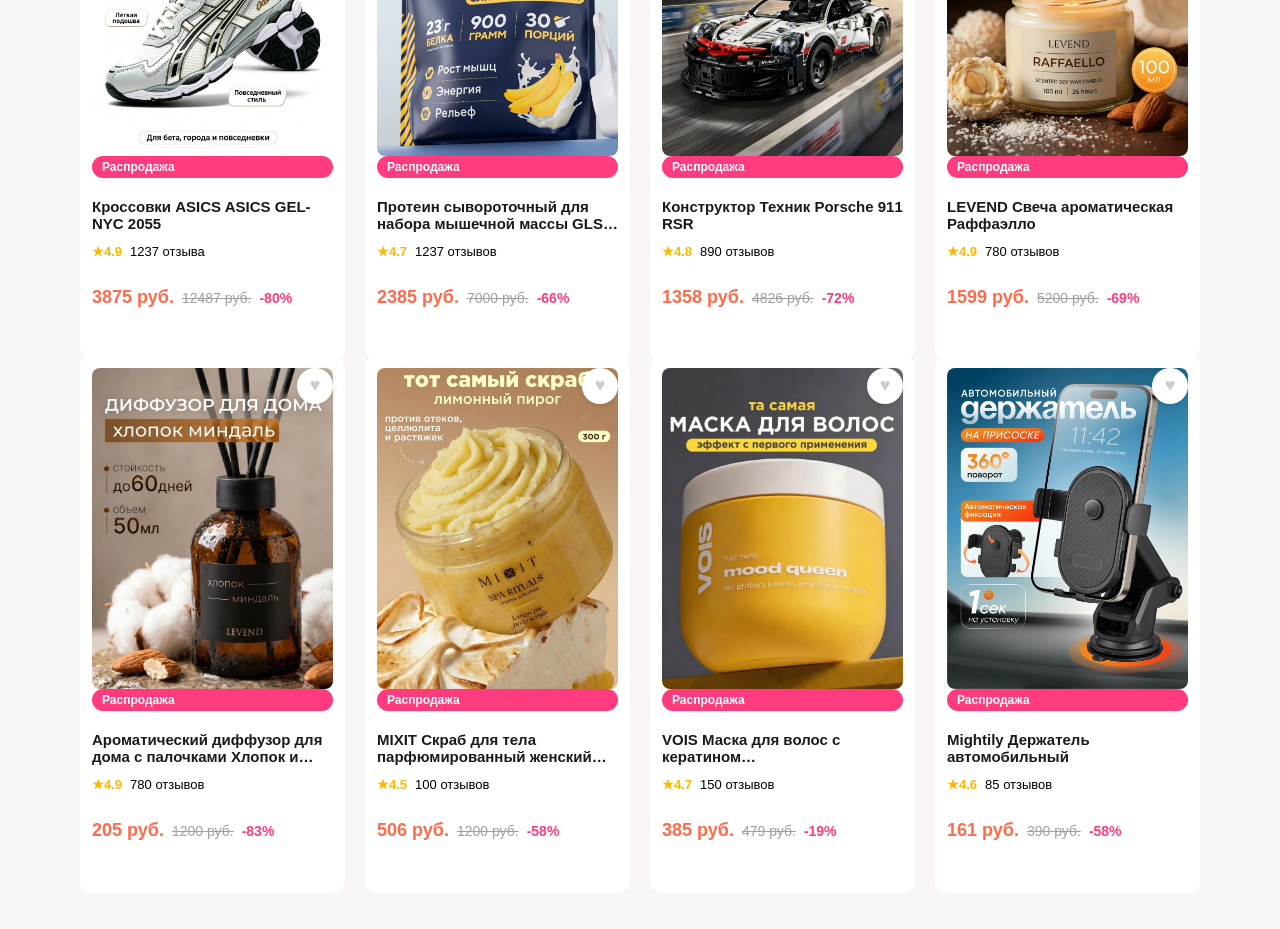
==== commit a86f0b45: "5.0" ====
--- a/index.html
+++ b/index.html
@@ -38,21 +38,38 @@
                 </div>
                 <div class="catalog-column">
                     <h4>Обувь</h4>
-                    <a href="category.html?cat=16">Мужская обувь</a>
-                    <a href="category.html?cat=17">Женская обувь</a>
-                    <a href="category.html?cat=18">Детская обувь</a>
+                    <a href="category.html?cat=10">Мужская обувь</a>
+                    <a href="category.html?cat=11">Женская обувь</a>
+                    <a href="category.html?cat=12">Детская обувь</a>
                 </div>
                 <div class="catalog-column">
                     <h4>Дом и сад</h4>
-                    <a href="category.html?cat=10">Мебель</a>
-                    <a href="category.html?cat=11">Посуда</a>
-                    <a href="category.html?cat=12">Утварь</a>
+                    <a href="category.html?cat=13">Мебель</a>
+                    <a href="category.html?cat=14">Посуда</a>
+                    <a href="category.html?cat=15">Утварь</a>
+                    <a href="category.html?cat=16">Кухонные принадлежности</a>
+                    <a href="category.html?cat=17">Декор</a>
                 </div>
                 <div class="catalog-column">
                     <h4>Красота и здоровье</h4>
-                    <a href="category.html?cat=13">Уход за кожей</a>
-                    <a href="category.html?cat=14">Уход за волосами</a>
-                    <a href="category.html?cat=15">Базовые средства</a>
+                    <a href="category.html?cat=18">Уход за кожей</a>
+                    <a href="category.html?cat=19">Уход за волосами</a>
+                    <a href="category.html?cat=20">Базовые средства</a>
+                </div>
+                <div class="catalog-column">
+                    <h4>Продукты</h4>
+                    <a href="category.html?cat=21">Пищевые продукты</a>
+                    <a href="category.html?cat=22">Напитки</a>
+                </div>
+                <div class="catalog-column">
+                    <h4>Авто</h4>
+                    <a href="category.html?cat=23">Автомобильные аксессуары и принадлежности</a>
+                    <a href="category.html?cat=24">Интерьер</a>
+                </div>
+                <div class="catalog-column">
+                    <h4>Развлечения</h4>
+                    <a href="category.html?cat=25">Игры и развлечения</a>
+                    <a href="category.html?cat=26">Книги</a>
                 </div>
             </div>
         </div>
@@ -363,6 +380,23 @@
                     </div>
                 </a>
             </div>
+            <div class="product-card">
+                 <button class="favorite-btn" onclick="handleFavoriteClick(this, 16)">♥</button> 
+                 <a href="product.html?id=16">
+                    <img src="image/car1.jpg" alt="Product Image">
+                    <span class="sale-badge">Распродажа</span>
+                    <h3>Mightily Держатель автомобильный</h3>
+                    <div class="rating">
+                        <span class="stars">★4.6</span>
+                        <span class="review-count">85 отзывов</span>
+                    </div>
+                    <div class="price-row">
+                        <span class="price">161 руб.</span>
+                        <span class="price-old">390 руб.</span>
+                        <span class="discount">-58%</span>
+                    </div>
+                </a>
+            </div>
         </div>
     </main>
     <script src="products.js"></script>
--- a/ozon.css
+++ b/ozon.css
@@ -270,6 +270,9 @@
     background: #fff;
     border-radius: 12px;
     padding: 12px;
+    display: flex;
+    flex-direction: column;
+    height: 100%;
 }
 
 .product-card:hover {
@@ -280,7 +283,9 @@
 .product-card a {
     text-decoration: none;
     color: inherit;
-    display: block;
+    display: flex;
+    flex-direction: column;
+    flex: 1;
 }
 
 .product-card h3 {
@@ -292,6 +297,7 @@
     -webkit-box-orient: vertical;
     display: -webkit-box;
     width: 100%;
+    flex: 0 0 auto;
 }
 
 .product-card .price {
@@ -659,4 +665,198 @@
     height: auto;
     object-fit: cover;
     border-radius: 8px;
-}+}
+
+.remove-btn {
+    display: flex;
+    align-items: center;
+    justify-content: center;
+    gap: 6px;
+    width: 100%;
+    background: #fff;
+    border: 2px solid #ddd;
+    color: #767676;
+    padding: 10px 16px;
+    border-radius: 8px;
+    font-size: 13px;
+    font-weight: 600;
+    cursor: pointer;
+    margin-top: 8px;
+    transition: border-color 0.2s, color 0.2s, background 0.2s;
+}
+
+.remove-btn:hover {
+    border-color: #ff3b7f;
+    color: #ff3b7f;
+    background: #fff5f8;
+}
+
+.category-layout {
+    display: flex;
+    gap: 32px;
+    padding: 24px 40px;
+    align-items: flex-start;
+}
+
+.category-sidebar {
+    flex: 0 0 240px;
+    background: #fff;
+    border-radius: 12px;
+    padding: 20px;
+}
+
+.category-sidebar h3 {
+    font-size: 16px;
+    margin: 0 0 12px 0;
+    color: #1A1A1A;
+}
+
+.category-sidebar ul {
+    list-style: none;
+    padding: 0;
+    margin: 0;
+}
+
+.category-sidebar li {
+    margin-bottom: 4px;
+}
+
+.category-sidebar a {
+    display: block;
+    padding: 8px 12px;
+    border-radius: 8px;
+    transition: background-color 0.2s;
+    text-decoration: none;
+    color: #767676;
+    font-size: 14px;
+}
+
+.category-sidebar a:hover {
+    background-color: #f5f5f5;
+    color: #1A1A1A;
+    font-weight: 600;
+}
+
+.category-content {
+    flex: 1;
+}
+
+.category-content h2 {
+    padding: 0;
+    margin: 0 0 16px 0;
+}
+
+.delivery-badge {
+    display: inline-block;
+    margin-top: 8px;
+    padding: 6px 12px;
+    background-color: #e3f2fd;
+    color: #1565c0;
+    border-radius: 8px;
+    font-size: 13px;
+    font-weight: 600;
+}
+
+.catalog {
+    display: grid;
+    grid-template-columns: repeat(auto-fill, minmax(220px, 1fr));
+    gap: 20px;
+    align-items: stretch;
+}
+
+.product-card .delivery-badge {
+    margin-top: 12px;
+    margin-bottom: auto;
+}
+.filter-group {
+    margin-top: 20px;
+    padding-top: 16px;
+    border-top: 1px solid #eee;
+}
+
+.filter-group h4 {
+    font-size: 14px;
+    color: #1A1A1A;
+    margin: 0 0 12px 0;
+}
+
+#brand-filter label {
+    display: flex;
+    align-items: center;
+    gap: 8px;
+    margin-bottom: 8px;
+    font-size: 14px;
+    color: #767676;
+    cursor: pointer;
+}
+
+#brand-filter input[type="checkbox"] {
+    width: 16px;
+    height: 16px;
+    cursor: pointer;
+    accent-color: #6cd5bb;
+}
+
+.filter-group input[type="number"] {
+    display: block;
+    width: 100%;
+    box-sizing: border-box;
+    padding: 8px 12px;
+    margin-bottom: 8px;
+    border: 1px solid #ddd;
+    border-radius: 8px;
+    font-size: 14px;
+}
+
+.filter-group input[type="number"]:focus {
+    outline: none;
+    border-color: #6cd5bb;
+}
+
+#apply-filters {
+    width: 100%;
+    padding: 10px;
+    background-color: #6cd5bb;
+    color: #fff;
+    border: none;
+    border-radius: 8px;
+    font-weight: 600;
+    font-size: 14px;
+    cursor: pointer;
+    transition: background 0.2s;
+}
+
+#apply-filters:hover {
+    background-color: #58bfa6;
+}
+
+#sort-select {
+    padding: 8px 12px;
+    border: 1px solid #ddd;
+    border-radius: 8px;
+    font-size: 14px;
+    cursor: pointer;
+    background: #fff;
+}
+
+.content-toolbar {
+    display: flex;
+    align-items: center;
+    gap: 12px;
+    background: #fff;
+    border-radius: 12px;
+    padding: 14px 20px;
+    margin-bottom: 16px;
+    width: fit-content;
+}
+
+.toolbar-label {
+    font-size: 14px;
+    color: #767676;
+    font-weight: 500;
+}
+
+.content-toolbar #sort-select {
+    margin-bottom: 0;
+    border: 1px solid #eee;
+}
